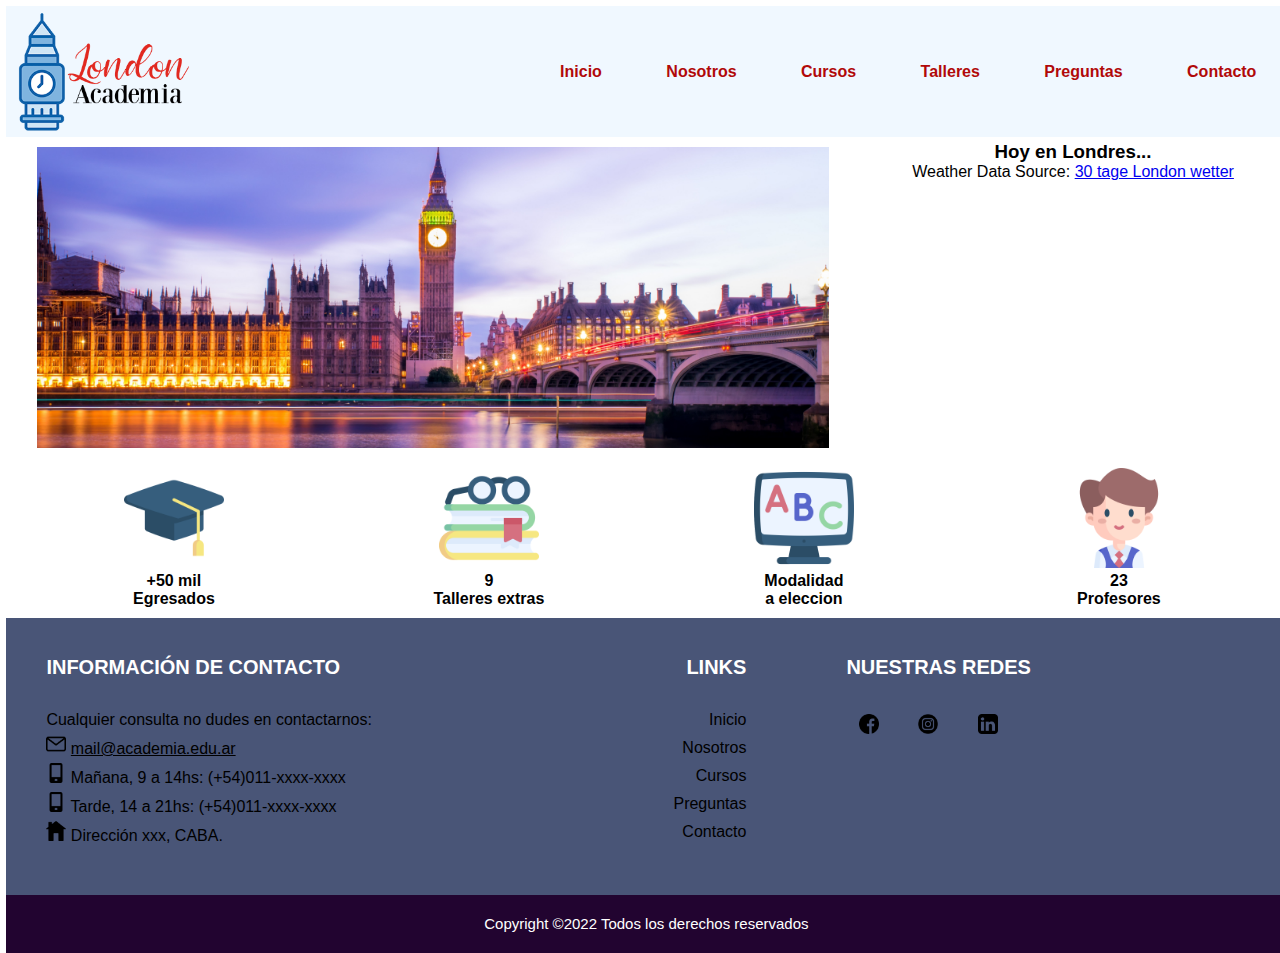
==== index.html @ f068a7e1 "Add files via upload" ====
<!DOCTYPE html>
<html lang="en">
<head>
    <meta charset="UTF-8">
    <meta http-equiv="X-UA-Compatible" content="IE=edge">
    <meta name="viewport" content="width=device-width, initial-scale=1.0">
    <title>London academia</title>
    <link rel="stylesheet" href="estiloscss/styles.css"/>
    <link rel="icon" href="logo.ico">
</head>
<body>
    <div class="contenedor">
        <header>
            <a href="index.html"> <img class="logoheader" src="/img/logoheader.png"></a>

                <nav class="menu">
                <ul class="nav-menu" id="listamenu">
                    <li><a class="aheader" href="index.html">Inicio</a></li>
                    <li><a class="aheader" href="nosotros.html">Nosotros</a></li>
                    <li><a class="aheader" href="cursos.html">Cursos</a></li>
                    <li><a class="aheader" href="talleres.html">Talleres</a></li>
                    <li><a class="aheader" href="preguntas.html">Preguntas</a></li>
                    <li><a class="aheader" href="contacto.html">Contacto</a></li>
                </ul>
              </nav>
              
        </header>
        <main class="contenido">
            <div class="slider">
                <ul>
                    <li>
                        <img src="img/pexels-london.jpg" alt="">
                    </li>
                    <li>
                        <img src="img/pexels-kids.jpg" alt="">
                    </li>
                    <li>
                        <img src="img/pexels-online.jpg" alt="">
                    </li>
                    <li>
                        <img src="img/pexels-teens.jpg" alt="">
                    </li>
                </ul>
            </div>
        </main>
        <aside class="sidebar">
            <h3>Hoy en Londres...</h3>
            <div id="clima">
            <div id="ww_fa867ce5ad6a3" v='1.3' loc='id' a='{"t":"horizontal","lang":"es","ids":["wl4419"],"font":"Arial","sl_ics":"one_a","sl_sot":"celsius","cl_bkg":"image","cl_font":"#FFFFFF","cl_cloud":"#FFFFFF","cl_persp":"#81D4FA","cl_sun":"#FFC107","cl_moon":"#FFC107","cl_thund":"#FF5722","el_nme":3}'>Weather Data Source: <a href="https://wetterlang.de/london_wetter_30_tage/" id="ww_fa867ce5ad6a3_u" target="_blank">30 tage London wetter</a></div><script async src="https://app1.weatherwidget.org/js/?id=ww_fa867ce5ad6a3"></script>
        </div></aside>
        <main class="grid-container">
            <div class="grid-item"><img src="img/barra1.png" alt="barra"class="barrainfo"><p>+50 mil</p><p>Egresados</p></div>
            <div class="grid-item"><img src="img/barra2.png" alt="barra"class="barrainfo"><p>9</p><p>Talleres extras</p></div>
            <div class="grid-item"><img src="img/barra3.png" alt="barra"class="barrainfo"><p>Modalidad</p><p>a eleccion</p></div>  
            <div class="grid-item"><img src="img/barra4.png" alt="barra"class="barrainfo"><p>23</p><p>Profesores</p></div> 
        </main>
          <footer class="pie-pagina">
            <div class="grupo-1">
                <div class="column1">
                    <h3>INFORMACIÓN DE CONTACTO</h3>
                    <div class="row">
                        <p>Cualquier consulta no dudes en contactarnos:
                        </p>
                        <ul class="contact-info">
                            <li>
                                <img src="img/correo-electronico.png">
                                <a href="mailto:mail@academia.edu.ar">mail@academia.edu.ar</a>
                            </li>
                            <li>
                                <img src="img/telefono-movil.png">
                                Mañana, 9 a 14hs: (+54)011-xxxx-xxxx
                            </li>
                            <li>
                                <img src="img/telefono-movil.png" alt="">
                                Tarde, 14 a 21hs: (+54)011-xxxx-xxxx
                            </li>
                            <li>
                                <img src="img/casa.png" alt="">
                                Dirección xxx, CABA.
                            </li>
                        </ul>
                    </div>
                    
                </div>
    
                <div class="column2">
                    <h3>LINKS</h3>
                    <div class="row">
                        <ul class="links">
                            <li>
                                <a href="#">Inicio</a>
                            </li>
                            <li>
                                <a href="#">Nosotros</a>
                            </li>
                            <li>
                                <a href="#">Cursos</a>
                            </li>
                            <li>
                                <a href="#">Preguntas</a>
                            </li>
                            <li>
                                <a href="#">Contacto</a>
                            </li>
                        </ul>
                    </div>
                </div>
    
                <div class="column3">
                    <div>
                        <h3>NUESTRAS REDES</h3>
                        <div class="red-social">
                            <a href="https://www.facebook.com/" target="blank">
                                <img src="img/facebook.png" alt="mis redes sociales"class="redes">
                               </a>
                               <a href="https://www.instagram.com/" target="blank">
                                <img src="img/instagram.png" alt="mis redes sociales"class="redes"> 
                           </a>
                               <a href="https://www.linkedin.com/" target="blank">
                                <img src="img/linkedin.png" alt="mis redes sociales"class="redes">
                               </a>
                        </div>
                        
                    </div>
                    
                </div>
    
            </div>
    
            <div class="grupo-2">
                <small>Copyright ©2022 Todos los derechos reservados</small>
            </div>
    
        </footer>
    </div>
</body>
</html>
---- estiloscss/styles.css ----
*{  /*universal*/
margin: 0;
padding: 0;
font-family: 'Roboto', sans-serif;
}
.slider{
    width: 95%;
    margin: auto;
    overflow: hidden;
}

.slider ul{
    display:flex;
    padding: 0;
    width: 400%;

    animation: cambio 20s infinite alternate linear;
}

.slider li{
    width: 100%;
    list-style: none;
}

.slider img{
    width: 100%;
    height: 100%;
}

@keyframes cambio{
    0%{margin-left: 0;}
    20%{margin-left: 0;}

    25%{margin-left: -100%;}
    45%{margin-left: -100%;}

    50%{margin-left: -200%;}
    70%{margin-left: -200%;}

    75%{margin-left: -300%;}
    100%{margin-left: -300%;}
}
.contenedor{ /*contenedor general*/
    margin: 0.5%;
    width:100vw;
    height:100vh;
    display: grid;
    grid-template-columns: 1fr 1fr 1fr 1.5fr;
    grid-template-rows:1fr 3fr 1fr 1fr;
}

.contenedor .contenido{ /*contenedor grande*/
    background-color: white;
    grid-row: 2/3;
    grid-column: 1/4;
    padding: 10px;
}
.contenedor .sidebar{ /*contenedor noticias*/
    grid-row: 2/3;
    grid-column: 4/5;
    padding: 1%;
    text-align: center;
}
.contenedor header{
    background-color: aliceblue;
    grid-column: 1/5;
    display: flex;
    justify-content: space-between;
    align-items: center;
}
.logoheader{
    width: 190px;
    display: flex;
    align-items: center;
    margin: 2px;
}
.menu{
    display: inline-block;
}
#listamenu li{
    display:inline;
    padding: 30px;
}
.aheader{ /*LINKS DEL HEADER EFECTOS*/
    display: inline-block;
    box-shadow: inset 0 0 0 0 #7d2c2c;
    color: #b10909;
    margin: 0 -.25rem;
    padding: 0 .25rem;
    transition: color .3s ease-in-out, box-shadow .3s ease-in-out;
    text-decoration: none;
}
.aheader:hover {
    box-shadow: inset 100px 0 0 0 #b10909;
    color: white;
}
nav a{ /*links en negrita*/
    font-weight: 600;
}

.grid-container { 
    display: grid;
    grid-template-columns: repeat(4, 1fr);
    padding: 10px;
    grid-row: 3/4;
    grid-column: 1/5;
    justify-content: center; 
}
.grid-item p{
    text-align: center;
    justify-content: space-between;
    font-weight: 600;
    font-family: Helvetica;
}
.grid-container img{ 
    width: 100px;
    justify-content: space-between;
}
.grid-item {
    text-align: center;
    justify-content: space-between; 
}

.contenedor footer{ /*INICIO EDICION PIE*/
    grid-row: 4/5;
    grid-column: 1/5;
}
.pie-pagina{  
    width: 100%;
    background-color:rgb(73, 85, 119);
    line-height: 28px;
    display: grid;
}

.pie-pagina .grupo-1 {
    width: 100%;
    max-width: 1200px;
    margin: auto;
    display: grid;
    grid-template-columns: repeat(3,1fr);
    padding: 35px;
    color: black; 
}

.pie-pagina .grupo-1 h3{ /*Titulos*/
    color: white;
    margin-bottom: 25px;
    font-size: 20px;
}
.pie-pagina .grupo-1 img{
    width: 20px;
    height: 20px;
}

.pie-pagina .grupo-1 ul{ /* texto inf de contacto*/
    color: black;
    margin-bottom: 10px;
    list-style-type: none;
    text-decoration: none;
    padding: 0;
}

.pie-pagina .grupo-1 ul a:hover{
    color: lightpink;
}

.pie-pagina .grupo-1 ul a{
    color: black;
}

.pie-pagina .grupo-1 .red-social a{  /*NUESTRAS REDES*/
    display: inline-block;
    text-decoration: none;
    width: 45px;
    height: 45px;
    line-height: 45px;
    color: black;
    margin-right: 10px;
    text-align: center;
}
.pie-pagina .grupo-1 .links a:hover{
    color: lightpink;
}    
.pie-pagina .grupo-1 .red-social img:hover{
    color: lightpink;
}

.pie-pagina .grupo-1 .links li a{ /*links de la columna LINKS*/
    padding: none;
    text-decoration: none;
    color: black;
    text-align: left;
}

.pie-pagina .grupo-2{ /*copyright*/
    background-color: rgb(34, 4, 48);
    padding: 15px 10px;
    text-align: center;
    color: white;
}
.column2{ /*columna links a la izq*/
    text-align: right;
    margin-right: 100px;
}
.pie-pagina .grupo-2 small{ /*copyright - FIN EDICION PIE*/
    font-size: 15px;
}

@media screen and (max-width:800px){
    .pie-pagina .grupo-1 {
        width: 100%;
        grid-template-columns: 1fr;
        grid-gap: 30px;
        padding: 35px;    
    }
}

@media screen and (max-width: 920px){
    .contenedor{ /*contenedor general*/
    grid-template-columns: repeat(4, 1fr);
    grid-template-rows:1fr 3fr 1fr 2fr 1fr;
    }
    .contenedor .contenido { /*rectangulo grande*/
    grid-row: 2/3;
    grid-column: 1/5;
    }
    .contenedor .sidebar{ /*contenedor noticias*/
        grid-row: 3/4;
        grid-column: 1/5;
    }
    .contenedor .grid-container{
        grid-row: 4/5;
        grid-column: 1/5;
        text-align: center;
        grid-template-columns: 1fr 1fr;

    }
    .contenedor footer{
        grid-row: 5/6;
        grid-column: 1/5;
    }
    .column2{ /*columna links a la izq*/
        text-align: left;
    }
    .pie-pagina .grupo-1 ul{ /* texto inf de contacto*/
        color: black;
        margin-bottom: -10px;
    }
    .pie-pagina .grupo-1 h3{ /*Titulos*/
        margin-bottom: 10px;
        font-size: 20px;
    }
}
@media screen and (max-width: 600px){
    .contenedor{ /*contenedor general*/
    grid-template-columns: 1fr;
    grid-template-rows:1fr 1fr 1fr 2fr 1fr;
    }
    .contenedor .contenido { /*rectangulo grande*/
    grid-row: 2/3;
    grid-column: 1/5;
    }
    .contenedor .sidebar{ /*contenedor noticias*/
        grid-row: 3/4;
        grid-column: 1/5;
    }
    .contenedor .grid-container{ 
        grid-row: 4/5;
        grid-column: 1/5;
        grid-template-rows: repeat(4, 1fr);
        grid-template-columns: 1fr;
    }
    .contenedor footer{
        grid-row: 5/6;
        grid-column: 1/5;
    }
    .column2{ /*columna links a la izq*/
        text-align: left;
    }
    .pie-pagina .grupo-1 h3{ /*Titulos*/
        margin-bottom: 10px;
        font-size: 20px;
    }
    .pie-pagina .grupo-1 ul{ /* texto inf de contacto*/
        margin-bottom: -10px;
    }
}
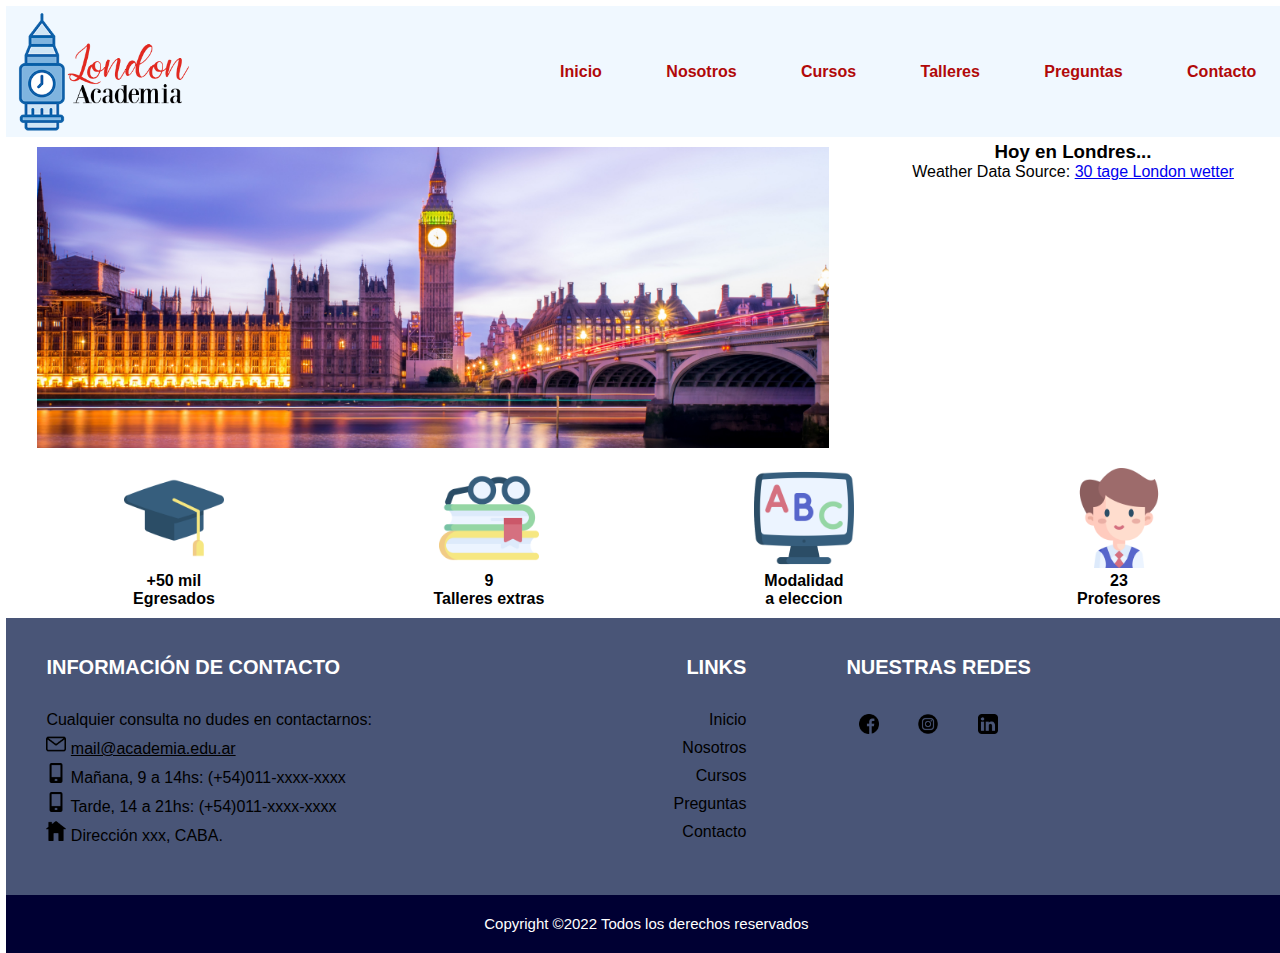
==== commit 1763f7c0: "Add files via upload" ====
--- a/index.html
+++ b/index.html
@@ -88,19 +88,19 @@
                     <div class="row">
                         <ul class="links">
                             <li>
-                                <a href="#">Inicio</a>
+                                <a href="index.html">Inicio</a>
                             </li>
                             <li>
-                                <a href="#">Nosotros</a>
+                                <a href="nosotros.html">Nosotros</a>
                             </li>
                             <li>
-                                <a href="#">Cursos</a>
+                                <a href="cursos.html">Cursos</a>
                             </li>
                             <li>
-                                <a href="#">Preguntas</a>
+                                <a href="preguntas.html">Preguntas</a>
                             </li>
                             <li>
-                                <a href="#">Contacto</a>
+                                <a href="contacto.html">Contacto</a>
                             </li>
                         </ul>
                     </div>
--- a/estiloscss/styles.css
+++ b/estiloscss/styles.css
@@ -161,7 +161,7 @@
 }
 
 .pie-pagina .grupo-1 ul a:hover{
-    color: lightpink;
+    color: #c72828;
 }
 
 .pie-pagina .grupo-1 ul a{
@@ -179,10 +179,10 @@
     text-align: center;
 }
 .pie-pagina .grupo-1 .links a:hover{
-    color: lightpink;
+    color: #c72828;
 }    
 .pie-pagina .grupo-1 .red-social img:hover{
-    color: lightpink;
+    color: #c72828;
 }
 
 .pie-pagina .grupo-1 .links li a{ /*links de la columna LINKS*/
@@ -193,7 +193,7 @@
 }
 
 .pie-pagina .grupo-2{ /*copyright*/
-    background-color: rgb(34, 4, 48);
+    background-color: rgb(0, 0, 51);
     padding: 15px 10px;
     text-align: center;
     color: white;
@@ -284,4 +284,4 @@
     .pie-pagina .grupo-1 ul{ /* texto inf de contacto*/
         margin-bottom: -10px;
     }
-}+}
